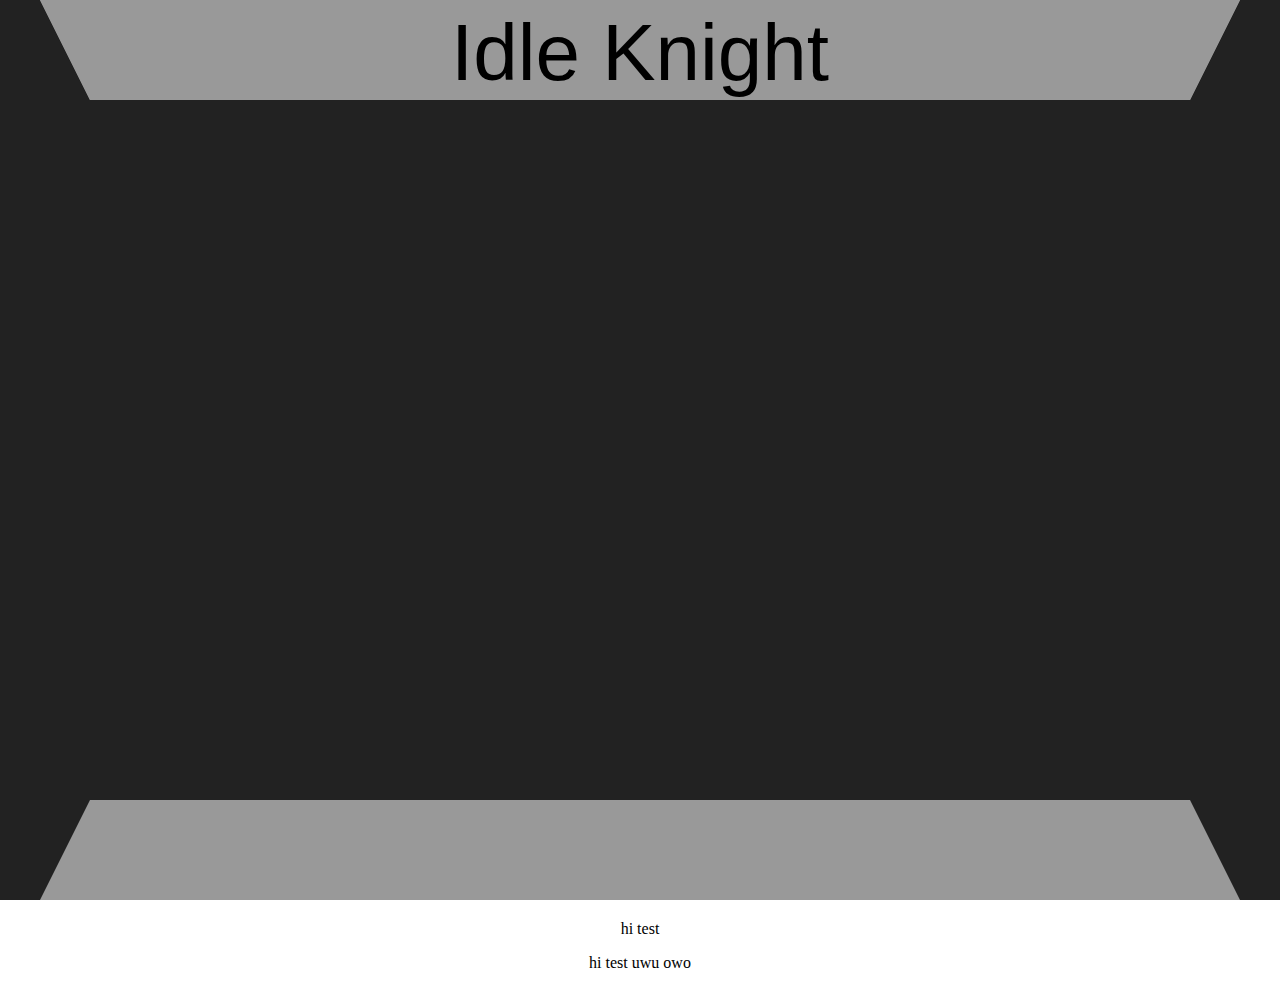
==== game.html @ acaad259 "Update game.html" ====
<!DOCTYPE html>
<html lang="en">
<head>
    <meta charset="UTF-8">
    <meta name="viewport" content="width=device-width, initial-scale=1.0">
    <link rel="stylesheet" href="style.css">
    <title>Idle Knight</title>
</head>
<body>
    <canvas id="myCanvas"></canvas>

    <script src="./js/map.js"></script>
    <script src="./js/render.js"></script>
    <script src="./js/update.js"></script>
    <script src="./js/main.js"></script>
    <p> hi test</p>
    <p> hi test uwu owo</p>
</body>
</html>
---- style.css ----
body {
    height: 100%;
    overflow-y: hidden;
    overflow-x: hidden;
    padding: 0; 
    margin: 0;
    text-align: center;
    width:100%;
  }
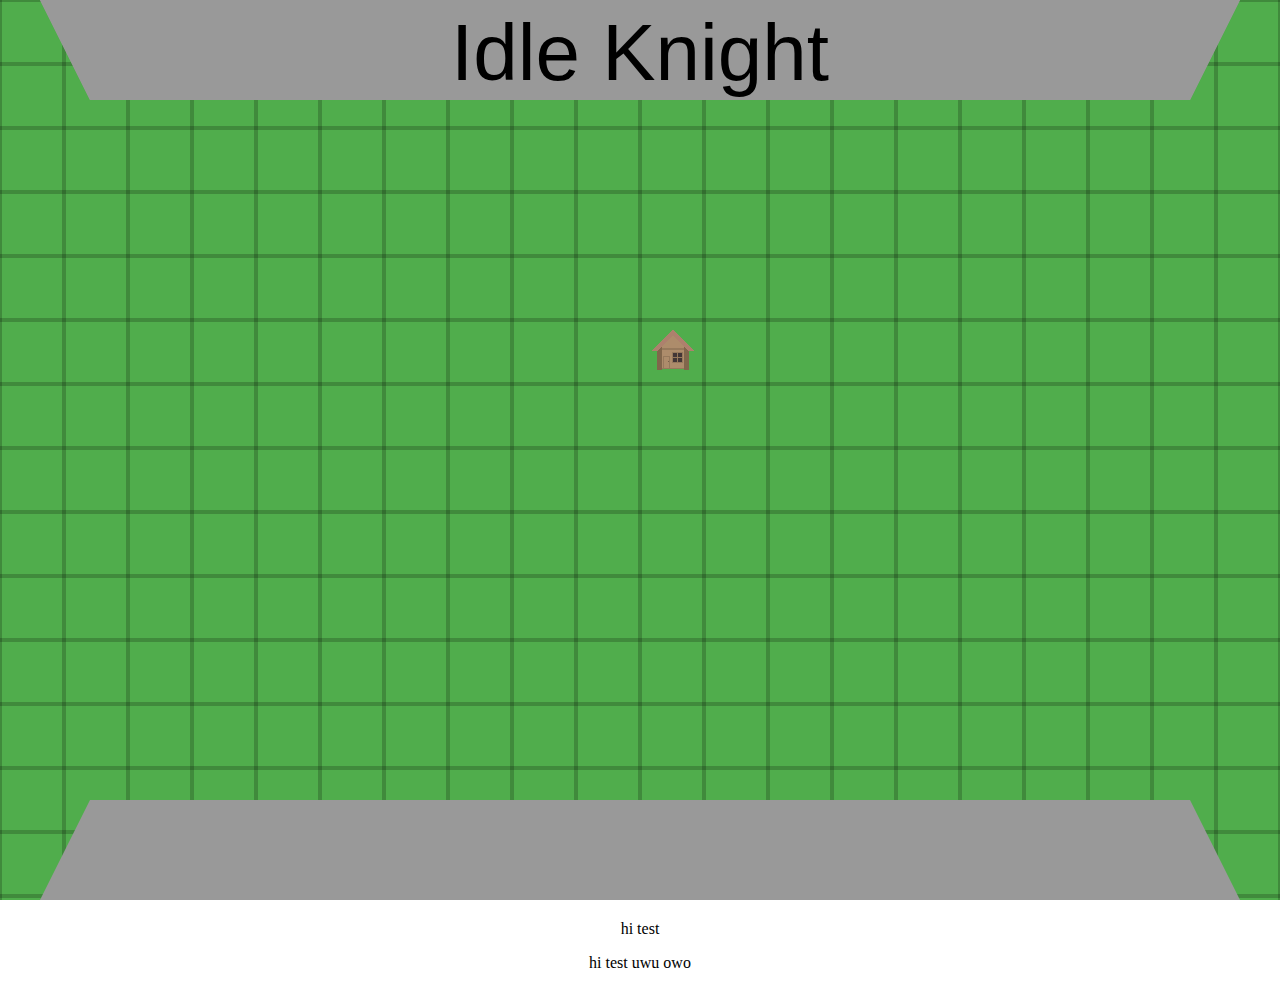
==== commit a8b09c4d: "TILES" ====
--- a/game.html
+++ b/game.html
@@ -9,7 +9,8 @@
 <body>
     <canvas id="myCanvas"></canvas>
 
-    <script src="./js/map.js"></script>
+    <script src="./js/imgCache.js"></script>
+    <script src="./js/mapGenerate.js"></script>
     <script src="./js/render.js"></script>
     <script src="./js/update.js"></script>
     <script src="./js/main.js"></script>
@@ -17,3 +18,18 @@
     <p> hi test uwu owo</p>
 </body>
 </html>
+
+<!--
+    To do:
+
+
+
+    Concepts/ideas:
+    
+    Enchanting
+    Swords
+    Boss battles 
+    Workers (farmers, miners stuff liek that)
+
+
+-->
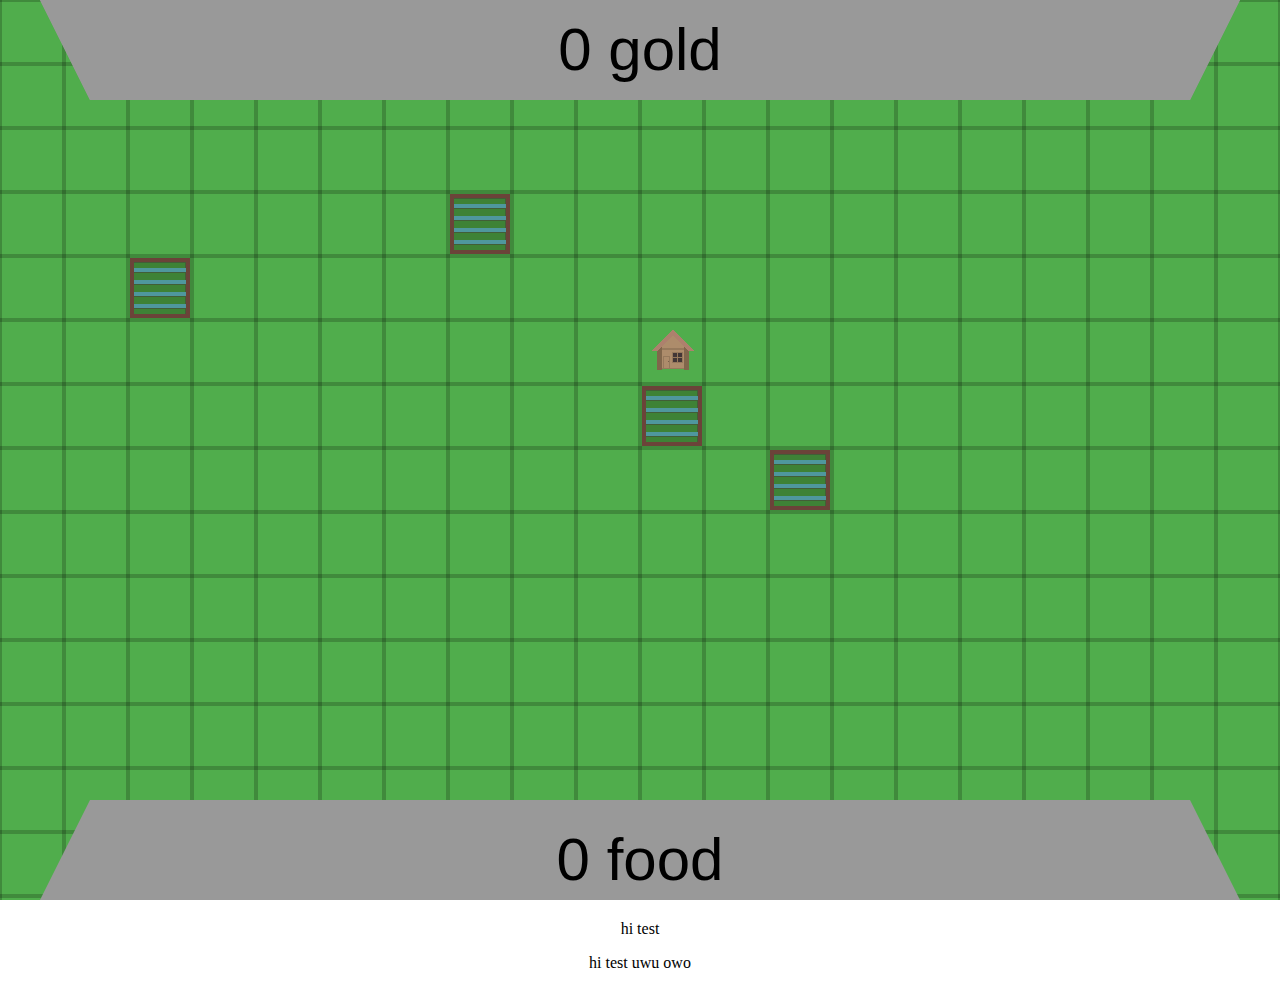
==== commit 5f6a2a4f: "added farm and functions" ====
--- a/game.html
+++ b/game.html
@@ -11,6 +11,8 @@
 
     <script src="./js/imgCache.js"></script>
     <script src="./js/mapGenerate.js"></script>
+    <script src="./js/objects/town.js"></script>
+    <script src="./js/objects/farm.js"></script>
     <script src="./js/render.js"></script>
     <script src="./js/update.js"></script>
     <script src="./js/main.js"></script>
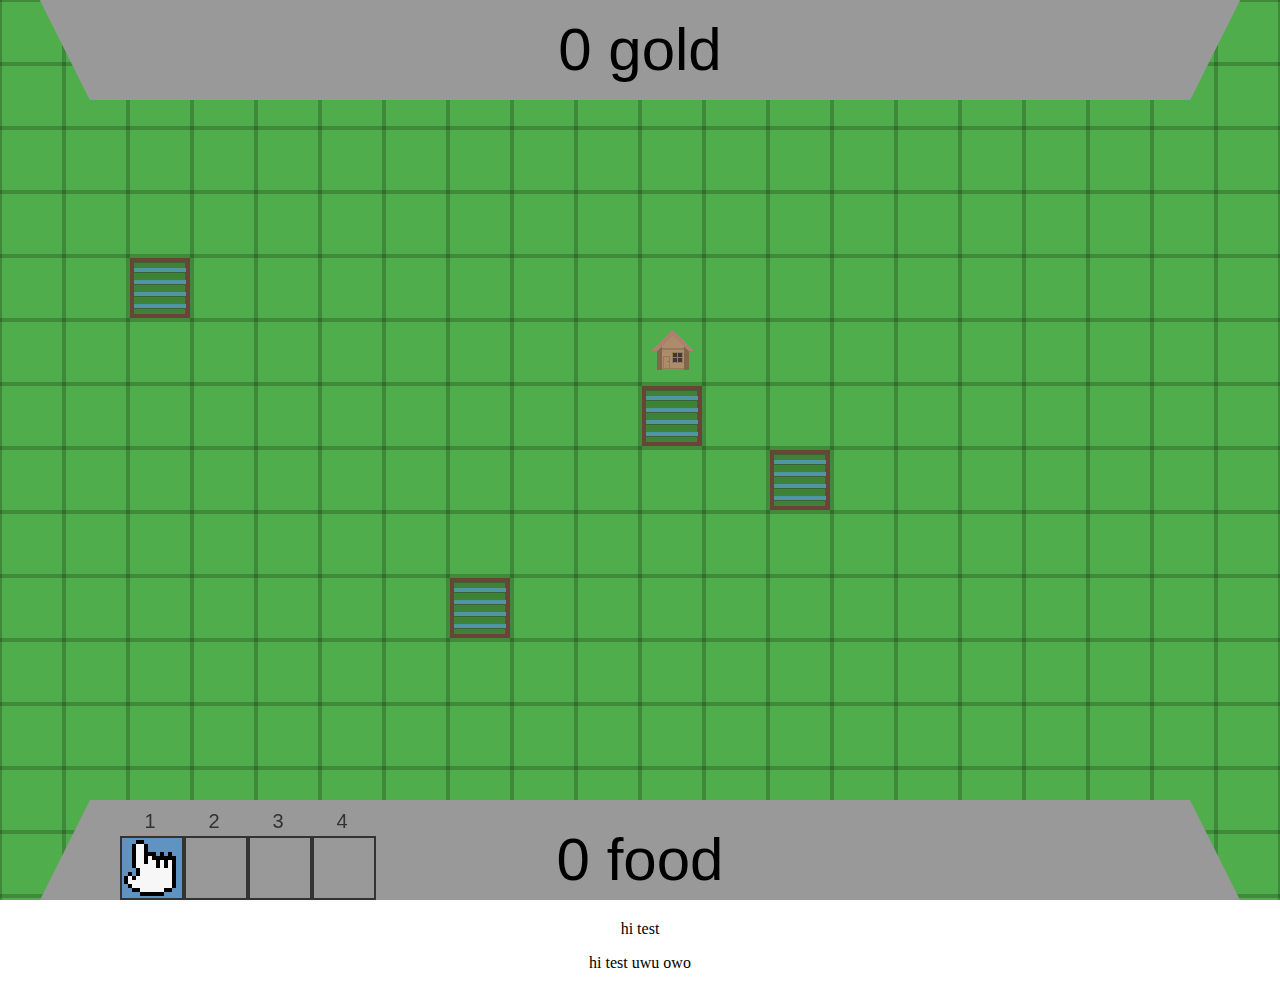
==== commit 15d1e5b7: "added clicking and movement" ====
--- a/game.html
+++ b/game.html
@@ -10,6 +10,7 @@
     <canvas id="myCanvas"></canvas>
 
     <script src="./js/imgCache.js"></script>
+    <script src="./js/utils.js"></script>
     <script src="./js/mapGenerate.js"></script>
     <script src="./js/objects/town.js"></script>
     <script src="./js/objects/farm.js"></script>
@@ -24,6 +25,10 @@
 <!--
     To do:
 
+    Make Farms and Mines!!!!!!1!1!!
+    Add epic rare minerals!!!!!!!!1!!!1111!!!
+    weapons.
+
 
 
     Concepts/ideas:
